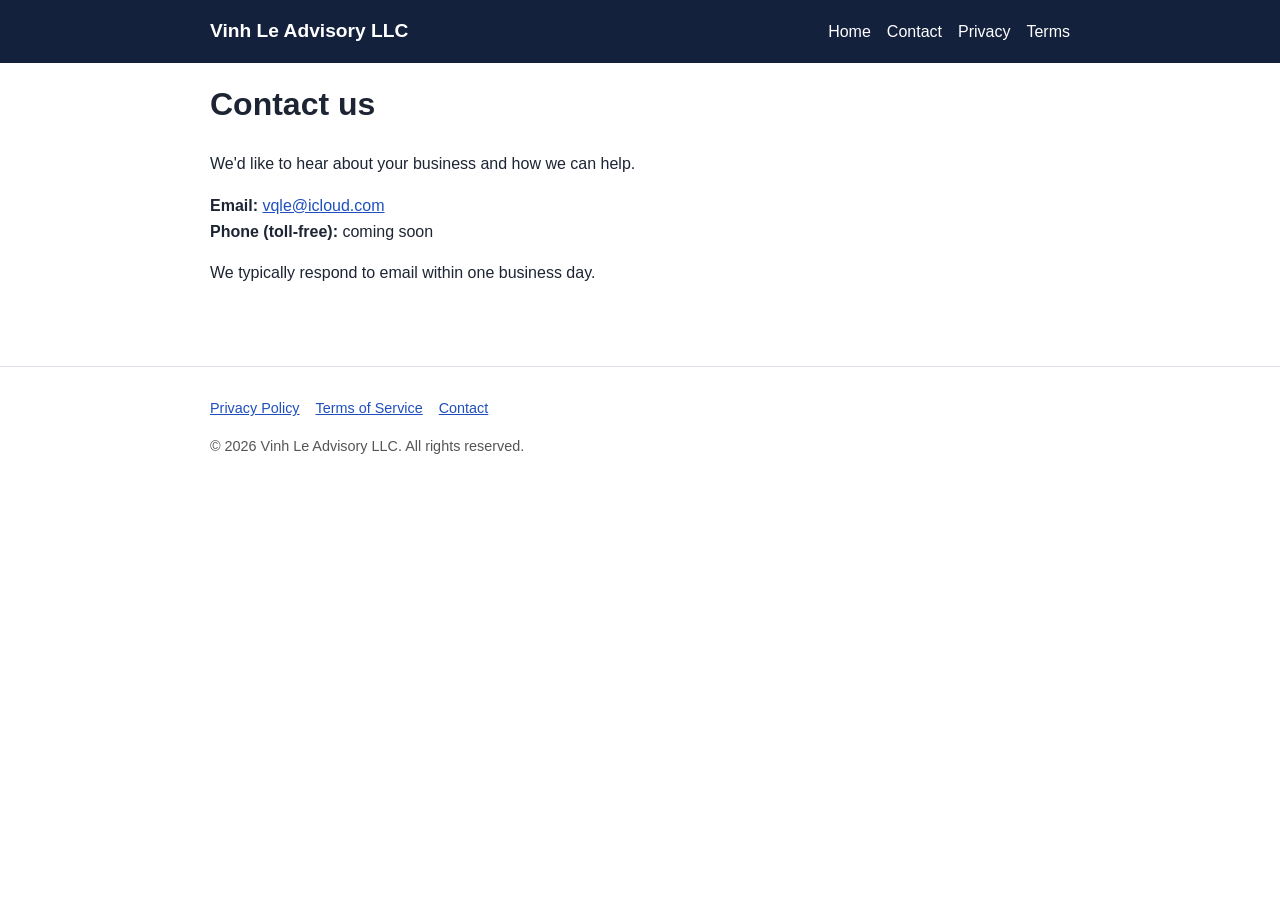
==== contact.html @ a22ff22c "Initial site for Vinh Le Advisory LLC" ====
<!doctype html><html lang="en"><head><meta charset="utf-8"><meta name="viewport" content="width=device-width,initial-scale=1"><title>Contact | Vinh Le Advisory LLC</title><meta name="description" content="Vinh Le Advisory LLC provides AI voice answering and business advisory services."><link rel="stylesheet" href="style.css"></head><body>
<header><div class="w"><p class="brand"><a href="index.html" style="margin:0">Vinh Le Advisory LLC</a></p><nav><a href="index.html">Home</a><a href="contact.html">Contact</a><a href="privacy.html">Privacy</a><a href="terms.html">Terms</a></nav></div></header>
<main class="w"><h1>Contact us</h1><p>We'd like to hear about your business and how we can help.</p><p><strong>Email:</strong> <a href="mailto:vqle@icloud.com">vqle@icloud.com</a><br><strong>Phone (toll-free):</strong> coming soon</p><p>We typically respond to email within one business day.</p></main>
<footer><div class="w"><p><a href="privacy.html">Privacy Policy</a><a href="terms.html">Terms of Service</a><a href="contact.html">Contact</a></p><p>&copy; 2026 Vinh Le Advisory LLC. All rights reserved.</p></div></footer></body></html>
---- style.css ----
*{box-sizing:border-box}body{margin:0;font-family:-apple-system,Segoe UI,Helvetica,Arial,sans-serif;color:#1d2433;line-height:1.6;background:#fff}
header{background:#14213d;color:#fff}header .w{display:flex;justify-content:space-between;align-items:center;flex-wrap:wrap}
.w{max-width:900px;margin:0 auto;padding:1rem 1.25rem}header a{color:#fff;text-decoration:none;margin-left:1rem}.brand{font-weight:700;font-size:1.2rem;margin:0}
.hero{background:#f3f5f9;padding:3rem 0}h1{margin-top:0}a{color:#1f4fbf}.cards{display:grid;grid-template-columns:repeat(auto-fit,minmax(250px,1fr));gap:1rem}
.card{border:1px solid #dde2ea;border-radius:8px;padding:1.25rem}footer{border-top:1px solid #dde2ea;margin-top:3rem;font-size:.9rem;color:#555}footer a{margin-right:1rem}
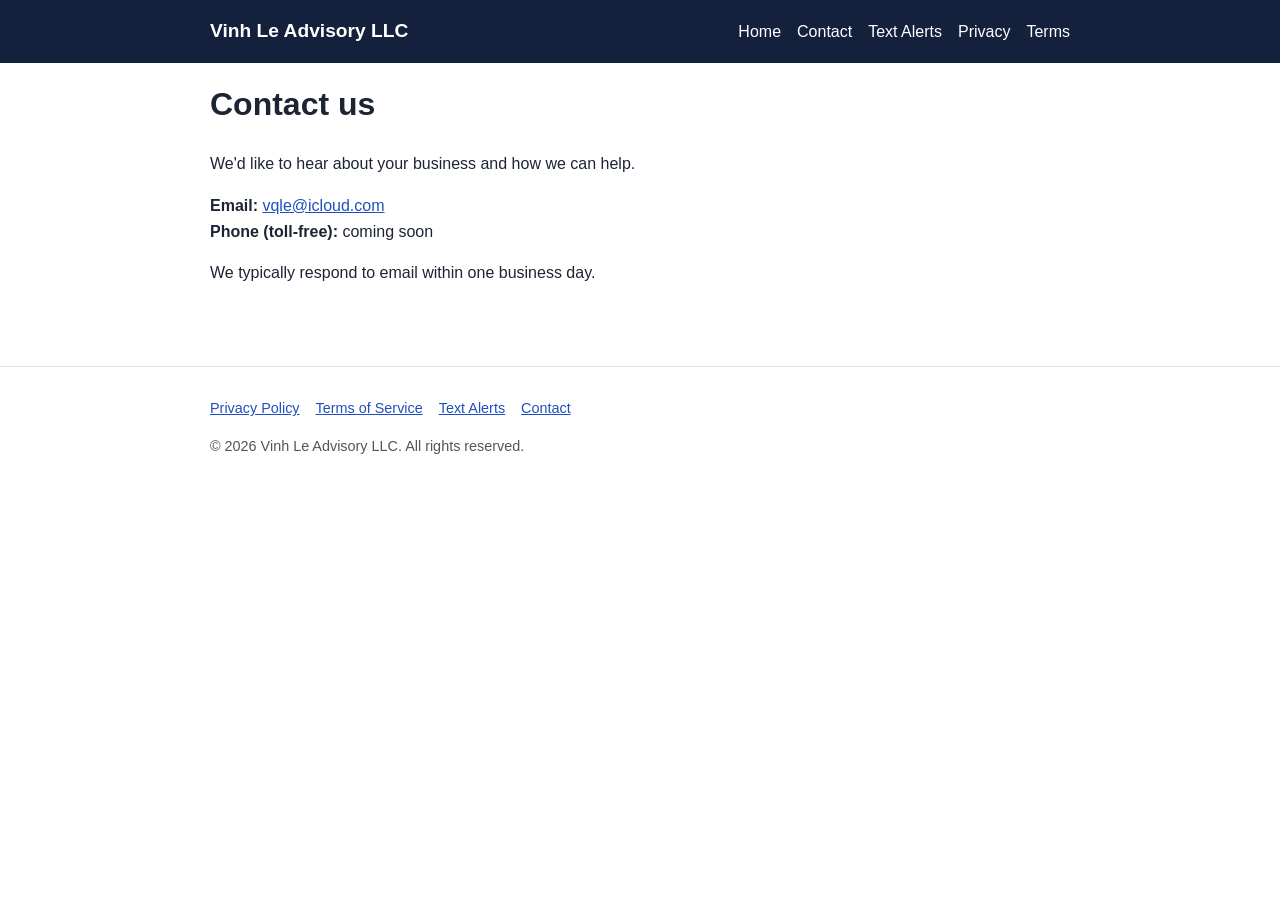
==== commit 3d511535: "Add Text Alerts opt-in page and messaging program disclosures" ====
--- a/contact.html
+++ b/contact.html
@@ -1,4 +1,4 @@
 <!doctype html><html lang="en"><head><meta charset="utf-8"><meta name="viewport" content="width=device-width,initial-scale=1"><title>Contact | Vinh Le Advisory LLC</title><meta name="description" content="Vinh Le Advisory LLC provides AI voice answering and business advisory services."><link rel="stylesheet" href="style.css"></head><body>
-<header><div class="w"><p class="brand"><a href="index.html" style="margin:0">Vinh Le Advisory LLC</a></p><nav><a href="index.html">Home</a><a href="contact.html">Contact</a><a href="privacy.html">Privacy</a><a href="terms.html">Terms</a></nav></div></header>
+<header><div class="w"><p class="brand"><a href="index.html" style="margin:0">Vinh Le Advisory LLC</a></p><nav><a href="index.html">Home</a><a href="contact.html">Contact</a><a href="sms.html">Text Alerts</a><a href="privacy.html">Privacy</a><a href="terms.html">Terms</a></nav></div></header>
 <main class="w"><h1>Contact us</h1><p>We'd like to hear about your business and how we can help.</p><p><strong>Email:</strong> <a href="mailto:vqle@icloud.com">vqle@icloud.com</a><br><strong>Phone (toll-free):</strong> coming soon</p><p>We typically respond to email within one business day.</p></main>
-<footer><div class="w"><p><a href="privacy.html">Privacy Policy</a><a href="terms.html">Terms of Service</a><a href="contact.html">Contact</a></p><p>&copy; 2026 Vinh Le Advisory LLC. All rights reserved.</p></div></footer></body></html>
+<footer><div class="w"><p><a href="privacy.html">Privacy Policy</a><a href="terms.html">Terms of Service</a><a href="sms.html">Text Alerts</a><a href="contact.html">Contact</a></p><p>&copy; 2026 Vinh Le Advisory LLC. All rights reserved.</p></div></footer></body></html>
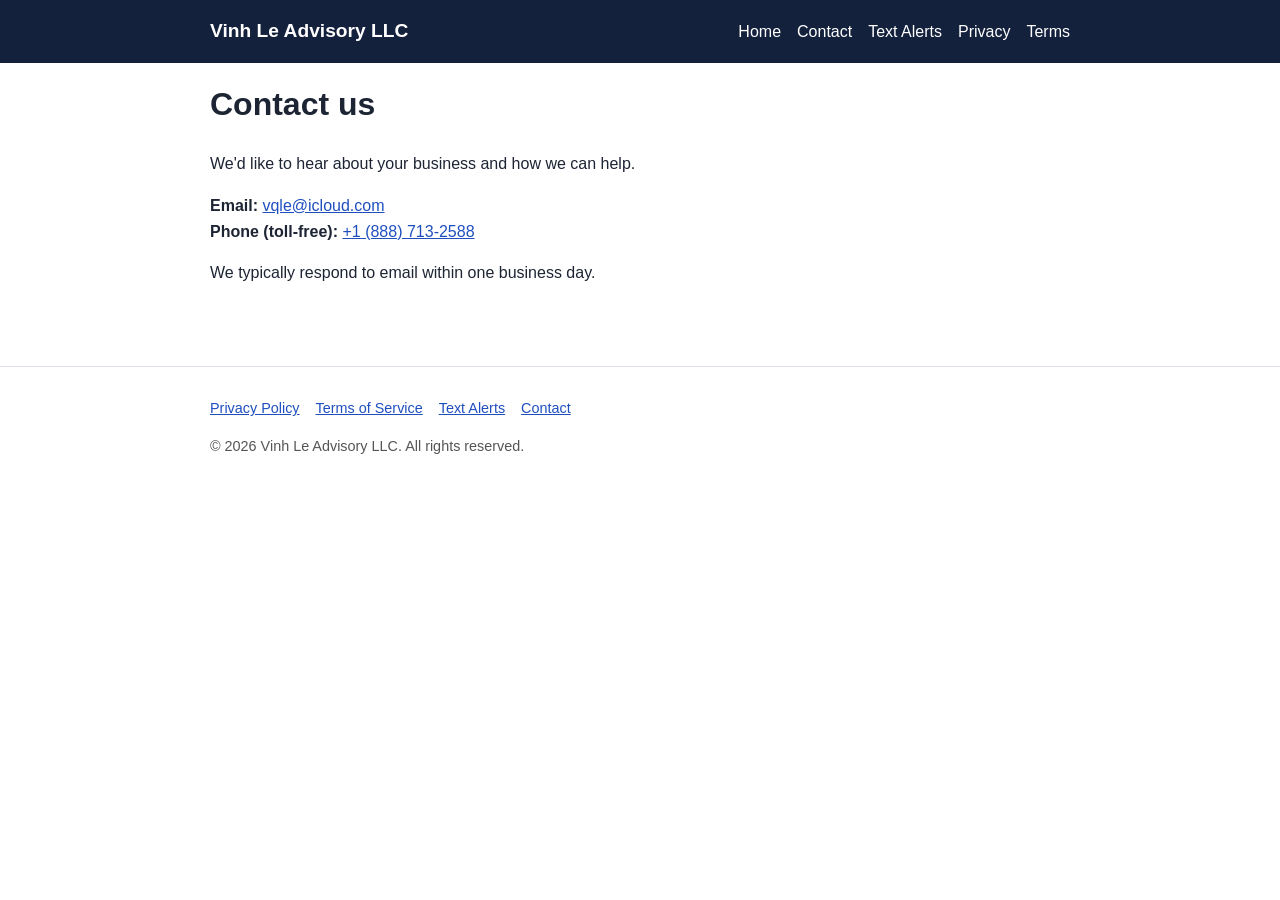
==== commit b38d654d: "Add toll-free number to contact page" ====
--- a/contact.html
+++ b/contact.html
@@ -1,4 +1,4 @@
 <!doctype html><html lang="en"><head><meta charset="utf-8"><meta name="viewport" content="width=device-width,initial-scale=1"><title>Contact | Vinh Le Advisory LLC</title><meta name="description" content="Vinh Le Advisory LLC provides AI voice answering and business advisory services."><link rel="stylesheet" href="style.css"></head><body>
 <header><div class="w"><p class="brand"><a href="index.html" style="margin:0">Vinh Le Advisory LLC</a></p><nav><a href="index.html">Home</a><a href="contact.html">Contact</a><a href="sms.html">Text Alerts</a><a href="privacy.html">Privacy</a><a href="terms.html">Terms</a></nav></div></header>
-<main class="w"><h1>Contact us</h1><p>We'd like to hear about your business and how we can help.</p><p><strong>Email:</strong> <a href="mailto:vqle@icloud.com">vqle@icloud.com</a><br><strong>Phone (toll-free):</strong> coming soon</p><p>We typically respond to email within one business day.</p></main>
+<main class="w"><h1>Contact us</h1><p>We'd like to hear about your business and how we can help.</p><p><strong>Email:</strong> <a href="mailto:vqle@icloud.com">vqle@icloud.com</a><br><strong>Phone (toll-free):</strong> <a href="tel:+18887132588">+1 (888) 713-2588</a></p><p>We typically respond to email within one business day.</p></main>
 <footer><div class="w"><p><a href="privacy.html">Privacy Policy</a><a href="terms.html">Terms of Service</a><a href="sms.html">Text Alerts</a><a href="contact.html">Contact</a></p><p>&copy; 2026 Vinh Le Advisory LLC. All rights reserved.</p></div></footer></body></html>
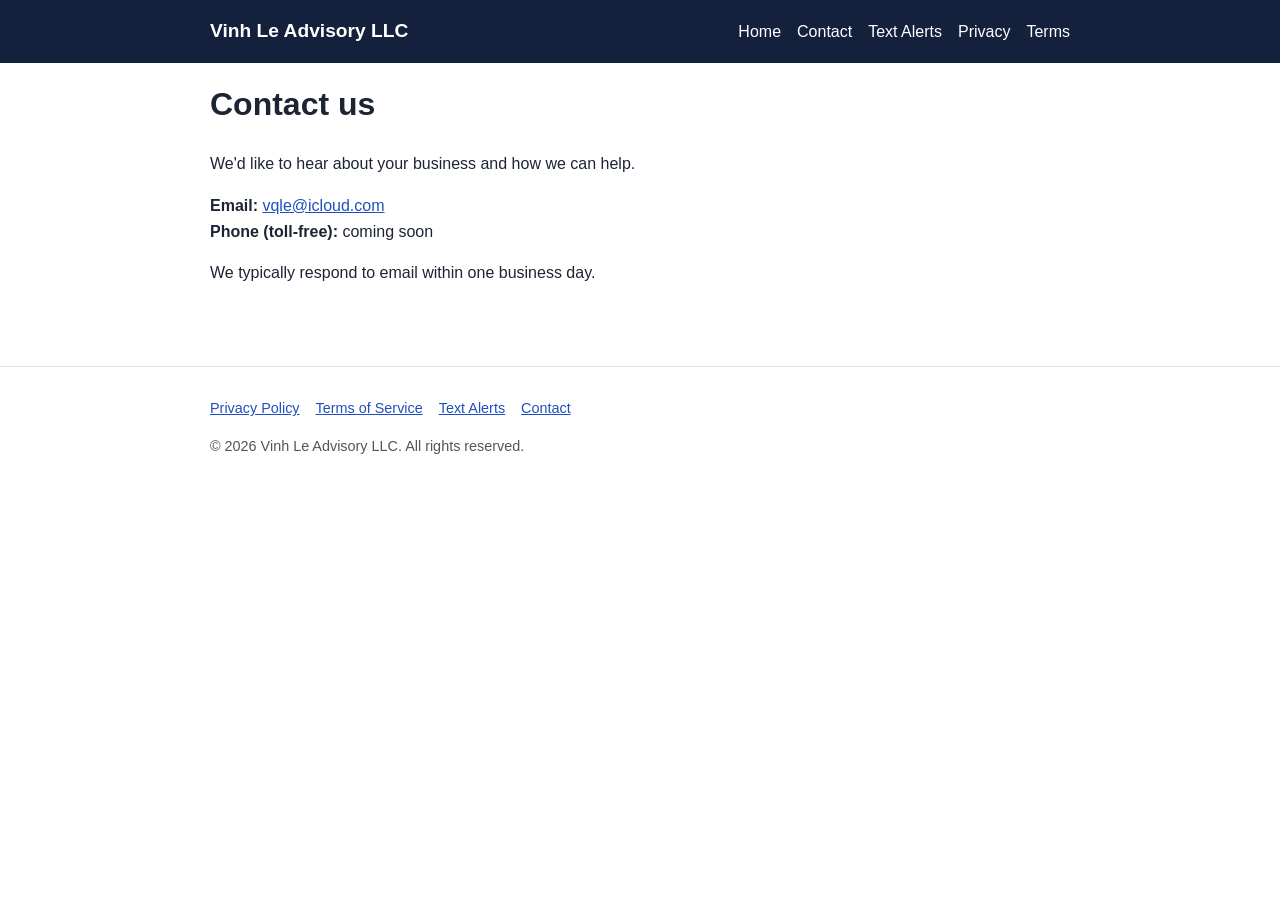
==== commit 77d06659: "Revert "Add toll-free number to contact page" This reverts commit b38d654dc2e666fff8927a341f81558d45" ====
--- a/contact.html
+++ b/contact.html
@@ -1,4 +1,4 @@
 <!doctype html><html lang="en"><head><meta charset="utf-8"><meta name="viewport" content="width=device-width,initial-scale=1"><title>Contact | Vinh Le Advisory LLC</title><meta name="description" content="Vinh Le Advisory LLC provides AI voice answering and business advisory services."><link rel="stylesheet" href="style.css"></head><body>
 <header><div class="w"><p class="brand"><a href="index.html" style="margin:0">Vinh Le Advisory LLC</a></p><nav><a href="index.html">Home</a><a href="contact.html">Contact</a><a href="sms.html">Text Alerts</a><a href="privacy.html">Privacy</a><a href="terms.html">Terms</a></nav></div></header>
-<main class="w"><h1>Contact us</h1><p>We'd like to hear about your business and how we can help.</p><p><strong>Email:</strong> <a href="mailto:vqle@icloud.com">vqle@icloud.com</a><br><strong>Phone (toll-free):</strong> <a href="tel:+18887132588">+1 (888) 713-2588</a></p><p>We typically respond to email within one business day.</p></main>
+<main class="w"><h1>Contact us</h1><p>We'd like to hear about your business and how we can help.</p><p><strong>Email:</strong> <a href="mailto:vqle@icloud.com">vqle@icloud.com</a><br><strong>Phone (toll-free):</strong> coming soon</p><p>We typically respond to email within one business day.</p></main>
 <footer><div class="w"><p><a href="privacy.html">Privacy Policy</a><a href="terms.html">Terms of Service</a><a href="sms.html">Text Alerts</a><a href="contact.html">Contact</a></p><p>&copy; 2026 Vinh Le Advisory LLC. All rights reserved.</p></div></footer></body></html>
